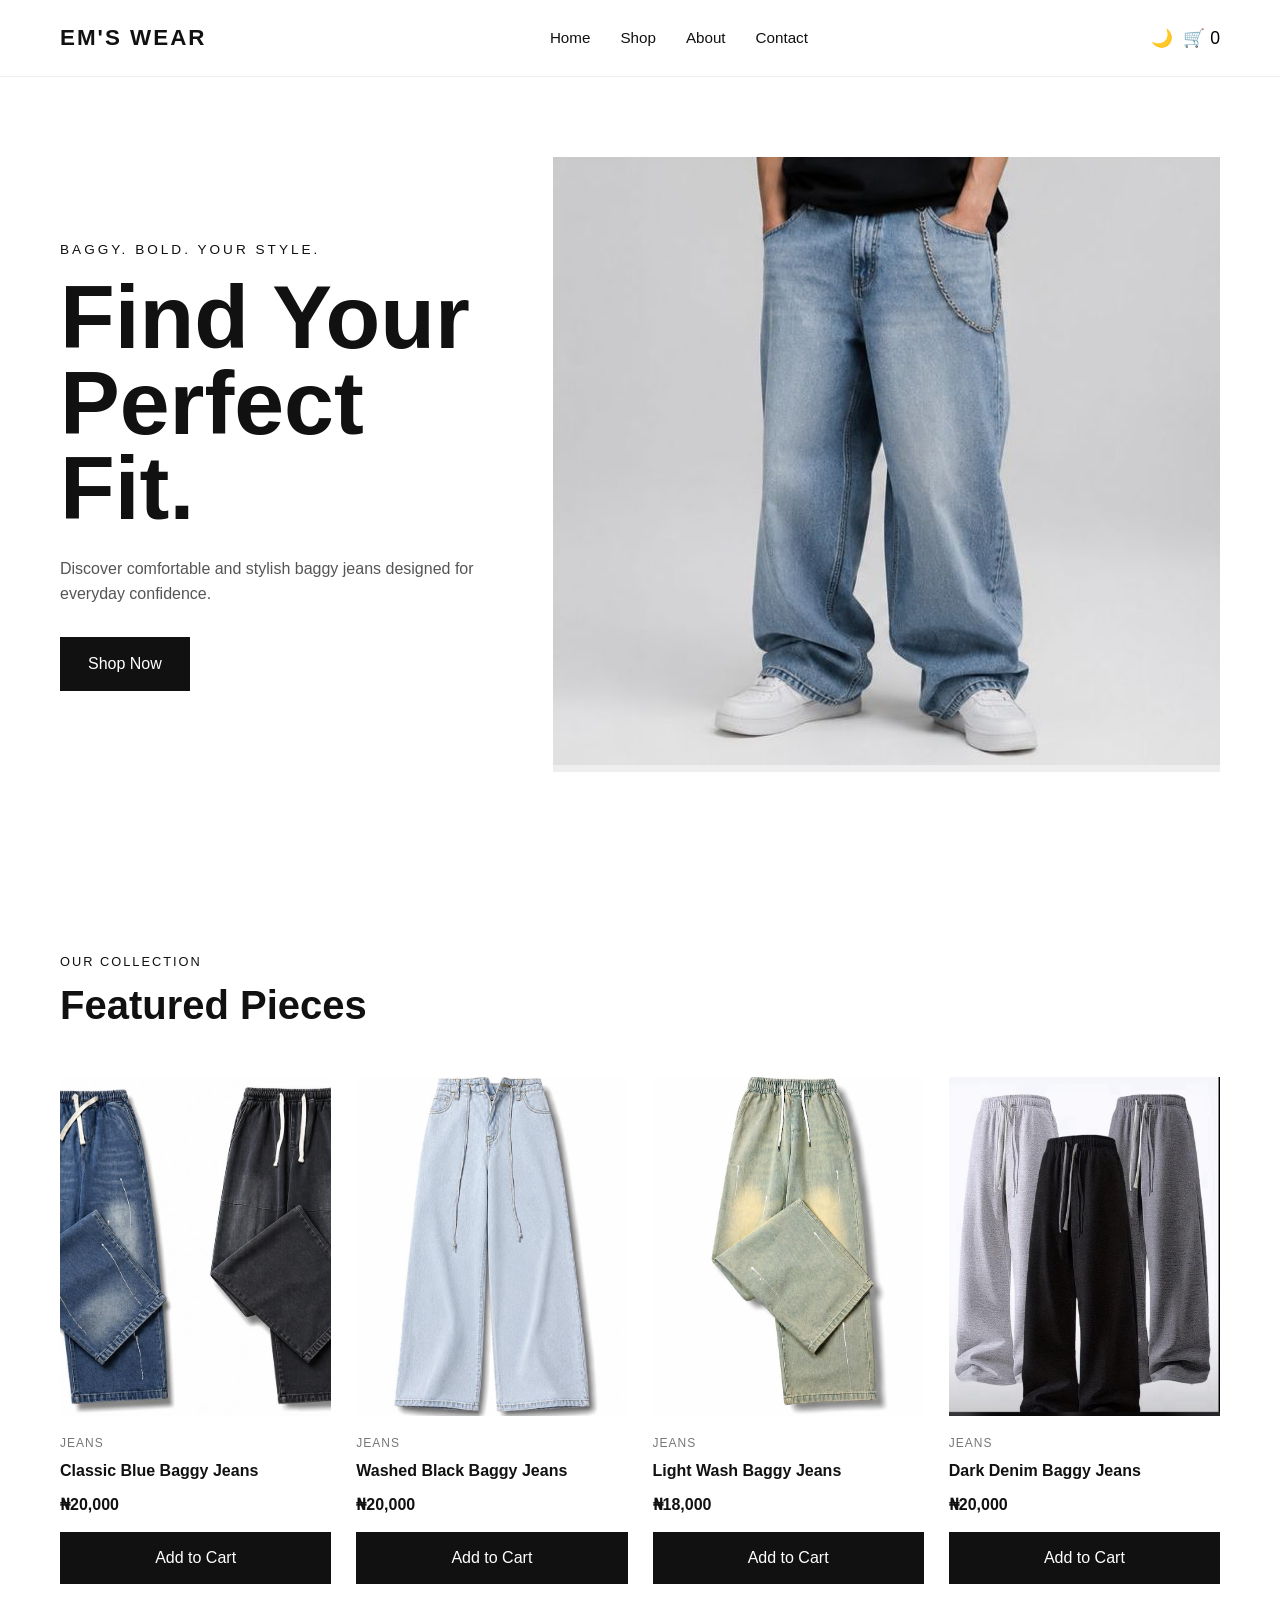
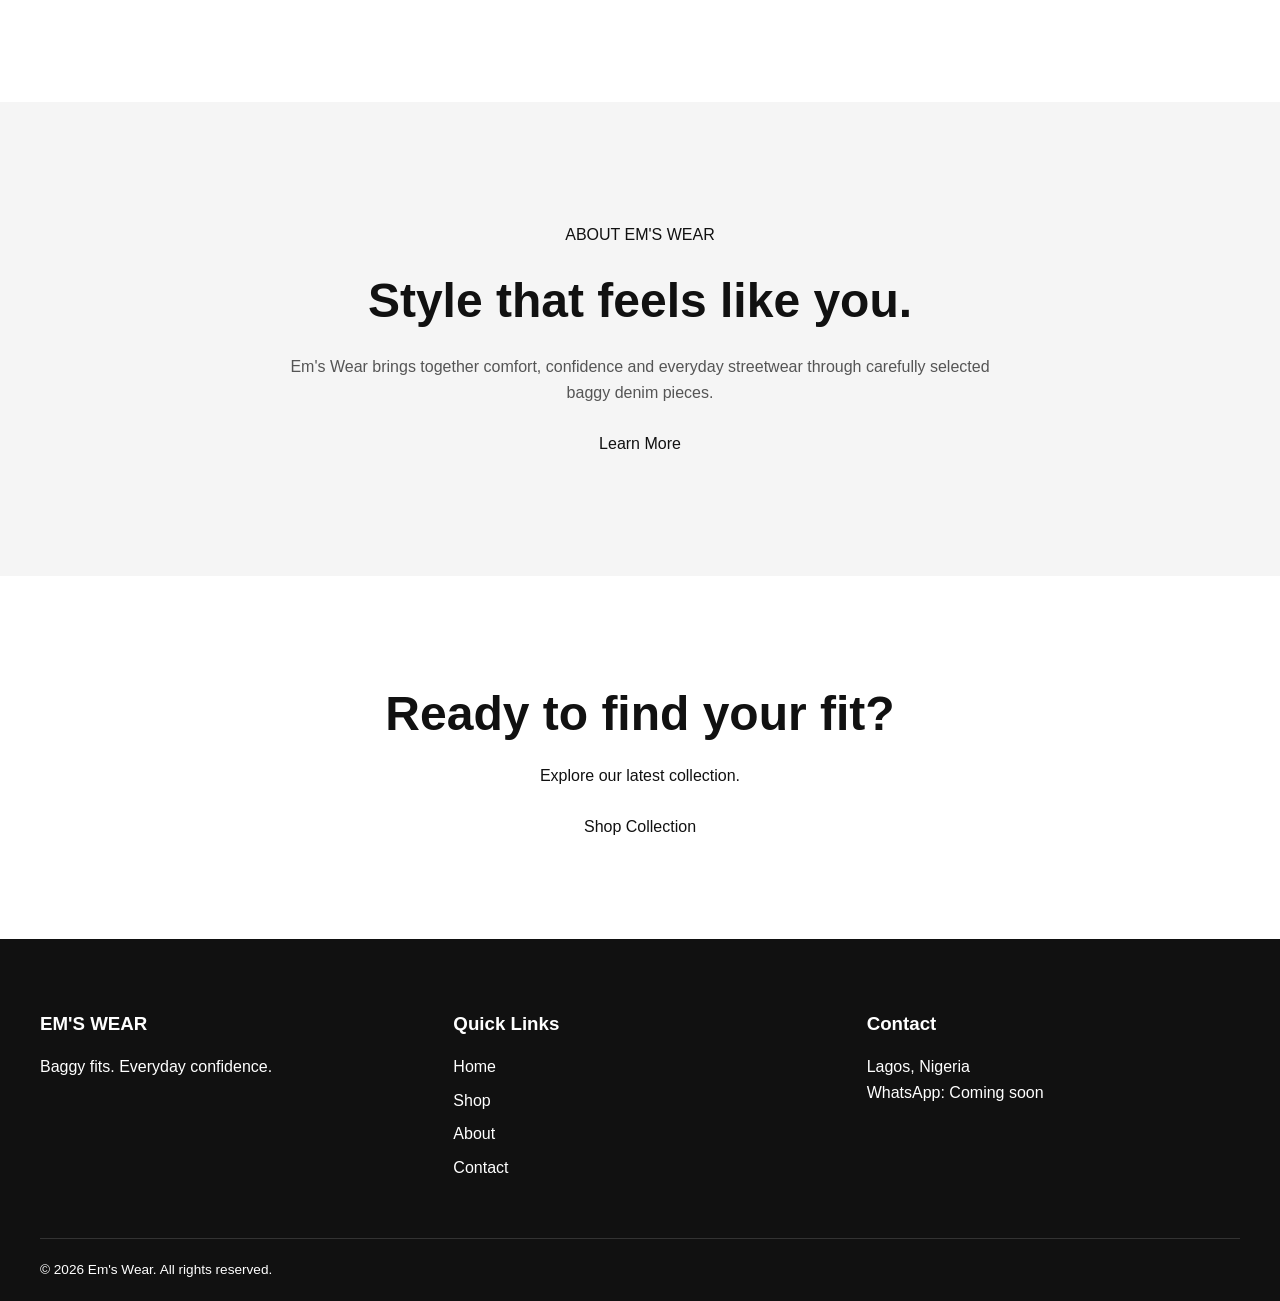
==== index.html @ fbd4ad46 "Build Em's Wear homepage and product catalogue" ====
<!DOCTYPE html>
<html lang="en">
<head>
    <meta charset="UTF-8">
    <meta name="viewport" content="width=device-width, initial-scale=1.0">

    <title>Em's Wear | Baggy Denim</title>

    <link rel="stylesheet" href="css/style.css">
</head>

<body>

    <!-- Header -->
    <header class="header">
        <nav class="navbar">

            <a href="index.html" class="logo">EM'S WEAR</a>

            <ul class="nav-links">
                <li><a href="index.html">Home</a></li>
                <li><a href="pages/shop.html">Shop</a></li>
                <li><a href="pages/about.html">About</a></li>
                <li><a href="pages/contact.html">Contact</a></li>
            </ul>

            <div class="nav-actions">
                <button id="theme-toggle" aria-label="Toggle dark mode">
                    🌙
                </button>

                <button id="cart-button" aria-label="Open shopping cart">
                    🛒 <span id="cart-count">0</span>
                </button>
            </div>

        </nav>
    </header>


    <!-- Hero Section -->
    <main>

        <section class="hero">

            <div class="hero-content">

                <p class="hero-subtitle">BAGGY. BOLD. YOUR STYLE.</p>

                <h1>Find Your Perfect Fit.</h1>

                <p class="hero-description">
                    Discover comfortable and stylish baggy jeans
                    designed for everyday confidence.
                </p>

                <a href="pages/shop.html" class="hero-button">
                    Shop Now
                </a>

            </div>

            <div class="hero-image">
                <!-- Product image will be added here -->
                 <img src="./images/products/hero-image.jpeg"
            </div>

        </section>


        <!-- Featured Products -->
        <section class="featured-products">

            <div class="section-heading">
                <p>OUR COLLECTION</p>
                <h2>Featured Pieces</h2>
            </div>

            <div id="featured-products-container" class="product-grid">
                <!-- JavaScript will generate products here -->
            </div>

        </section>


        <!-- About Brand -->
        <section class="brand-story">

            <div class="brand-story-content">

                <p>ABOUT EM'S WEAR</p>

                <h2>Style that feels like you.</h2>

                <p>
                    Em's Wear brings together comfort, confidence and
                    everyday streetwear through carefully selected
                    baggy denim pieces.
                </p>

                <a href="pages/about.html">Learn More</a>

            </div>

        </section>


        <!-- Call To Action -->
        <section class="cta">

            <h2>Ready to find your fit?</h2>

            <p>Explore our latest collection.</p>

            <a href="pages/shop.html">Shop Collection</a>

        </section>

    </main>


    <!-- Footer -->
    <footer class="footer">

        <div class="footer-content">

            <div>
                <h3>EM'S WEAR</h3>
                <p>Baggy fits. Everyday confidence.</p>
            </div>

            <div>
                <h3>Quick Links</h3>
                <a href="index.html">Home</a>
                <a href="pages/shop.html">Shop</a>
                <a href="pages/about.html">About</a>
                <a href="pages/contact.html">Contact</a>
            </div>

            <div>
                <h3>Contact</h3>
                <p>Lagos, Nigeria</p>
                <p>WhatsApp: Coming soon</p>
            </div>

        </div>

        <p class="copyright">
            © 2026 Em's Wear. All rights reserved.
        </p>

    </footer>


    <script src="js/products.js"></script>
    <script src="js/main.js"></script>

</body>
</html>
---- css/style.css ----
/* =========================
   RESET
========================= */

* {
    margin: 0;
    padding: 0;
    box-sizing: border-box;
}

html {
    scroll-behavior: smooth;
}

body {
    font-family: Arial, sans-serif;
    line-height: 1.6;
    background: #ffffff;
    color: #111111;
}

a {
    text-decoration: none;
    color: inherit;
}

button {
    font: inherit;
    cursor: pointer;
}


/* =========================
   HEADER
========================= */

.header {
    width: 100%;
    border-bottom: 1px solid #eeeeee;
}

.navbar {
    max-width: 1200px;
    margin: auto;
    padding: 20px;
    
    display: flex;
    align-items: center;
    justify-content: space-between;
}

.logo {
    font-size: 1.4rem;
    font-weight: 800;
    letter-spacing: 2px;
}

.nav-links {
    display: flex;
    gap: 30px;
    list-style: none;
}

.nav-links a {
    font-size: 0.95rem;
    transition: 0.3s;
}

.nav-links a:hover {
    opacity: 0.6;
}

.nav-actions {
    display: flex;
    gap: 10px;
}

.nav-actions button {
    border: none;
    background: transparent;
    font-size: 1.1rem;
}


/* =========================
   HERO
========================= */

.hero {
    max-width: 1200px;
    min-height: 650px;
    margin: auto;
    padding: 80px 20px;

    display: grid;
    grid-template-columns: 1fr 1fr;
    align-items: center;
    gap: 50px;
}

.hero-content {
    max-width: 550px;
}

.hero-subtitle {
    font-size: 0.85rem;
    letter-spacing: 3px;
    margin-bottom: 15px;
}

.hero h1 {
    font-size: clamp(3rem, 7vw, 6rem);
    line-height: 0.95;
    margin-bottom: 25px;
}

.hero-description {
    max-width: 450px;
    margin-bottom: 30px;
    color: #555555;
}

.hero-button {
    display: inline-block;
    padding: 14px 28px;
    background: #111111;
    color: white;
    transition: 0.3s;
}

.hero-button:hover {
    transform: translateY(-2px);
}

.hero-image {
    min-height: 500px;
    background: #eeeeee;
}


/* =========================
   SECTION HEADING
========================= */

.featured-products {
    max-width: 1200px;
    margin: auto;
    padding: 100px 20px;
}

.section-heading {
    margin-bottom: 40px;
}

.section-heading p {
    font-size: 0.8rem;
    letter-spacing: 2px;
}

.section-heading h2 {
    font-size: 2.5rem;
}


/* =========================
   PRODUCT GRID
========================= */

.product-grid {
    display: grid;
    grid-template-columns: repeat(4, 1fr);
    gap: 25px;
}


/* =========================
   BRAND STORY
========================= */

.brand-story {
    background: #f5f5f5;
    padding: 120px 20px;
}

.brand-story-content {
    max-width: 700px;
    margin: auto;
    text-align: center;
}

.brand-story-content h2 {
    font-size: 3rem;
    margin: 15px 0;
}

.brand-story-content > p:nth-of-type(2) {
    color: #555555;
    margin-bottom: 25px;
}


/* =========================
   CTA
========================= */

.cta {
    padding: 100px 20px;
    text-align: center;
}

.cta h2 {
    font-size: 3rem;
    margin-bottom: 10px;
}

.cta p {
    margin-bottom: 25px;
}


/* =========================
   FOOTER
========================= */

.footer {
    background: #111111;
    color: white;
    padding: 70px 20px 20px;
}

.footer-content {
    max-width: 1200px;
    margin: auto;

    display: grid;
    grid-template-columns: repeat(3, 1fr);
    gap: 40px;
}

.footer-content h3 {
    margin-bottom: 15px;
}

.footer-content a {
    display: block;
    margin-bottom: 8px;
}

.copyright {
    max-width: 1200px;
    margin: 50px auto 0;
    padding-top: 20px;
    border-top: 1px solid #333333;
    font-size: 0.85rem;
}


/* =========================
   PRODUCT CARD
========================= */

.product-card {
    overflow: hidden;
    background: #ffffff;
    transition: transform 0.3s ease;
}

.product-card:hover {
    transform: translateY(-5px);
}

.product-image {
    width: 100%;
    aspect-ratio: 4 / 5;
    overflow: hidden;
    background: #eeeeee;
}

.product-image img {
    width: 100%;
    height: 100%;
    object-fit: cover;
    display: block;
    transition: transform 0.4s ease;
}

.product-card:hover .product-image img {
    transform: scale(1.05);
}

.product-info {
    padding: 18px 0;
}

.product-category {
    font-size: 0.75rem;
    text-transform: uppercase;
    letter-spacing: 1px;
    color: #777777;
    margin-bottom: 5px;
}

.product-info h3 {
    font-size: 1rem;
    margin-bottom: 8px;
}

.product-price {
    font-weight: 700;
    margin-bottom: 15px;
}

.add-to-cart {
    width: 100%;
    border: 1px solid #111111;
    background: #111111;
    color: #ffffff;
    padding: 12px;
    transition: 0.3s ease;
}

.add-to-cart:hover {
    background: #ffffff;
    color: #111111;
}


/* =========================
   MOBILE
========================= */
@media (max-width: 1000px) {

    .product-grid {
        grid-template-columns: repeat(3, 1fr);
    }

}

@media (max-width: 768px) {

    .nav-links {
        display: none;
    }

    .hero {
        grid-template-columns: 1fr;
        min-height: auto;
        padding: 60px 20px;
    }

    .hero-image {
        min-height: 400px;
    }

    .product-grid {
        grid-template-columns: repeat(2, 1fr);
    }

    .footer-content {
        grid-template-columns: 1fr;
    }

}
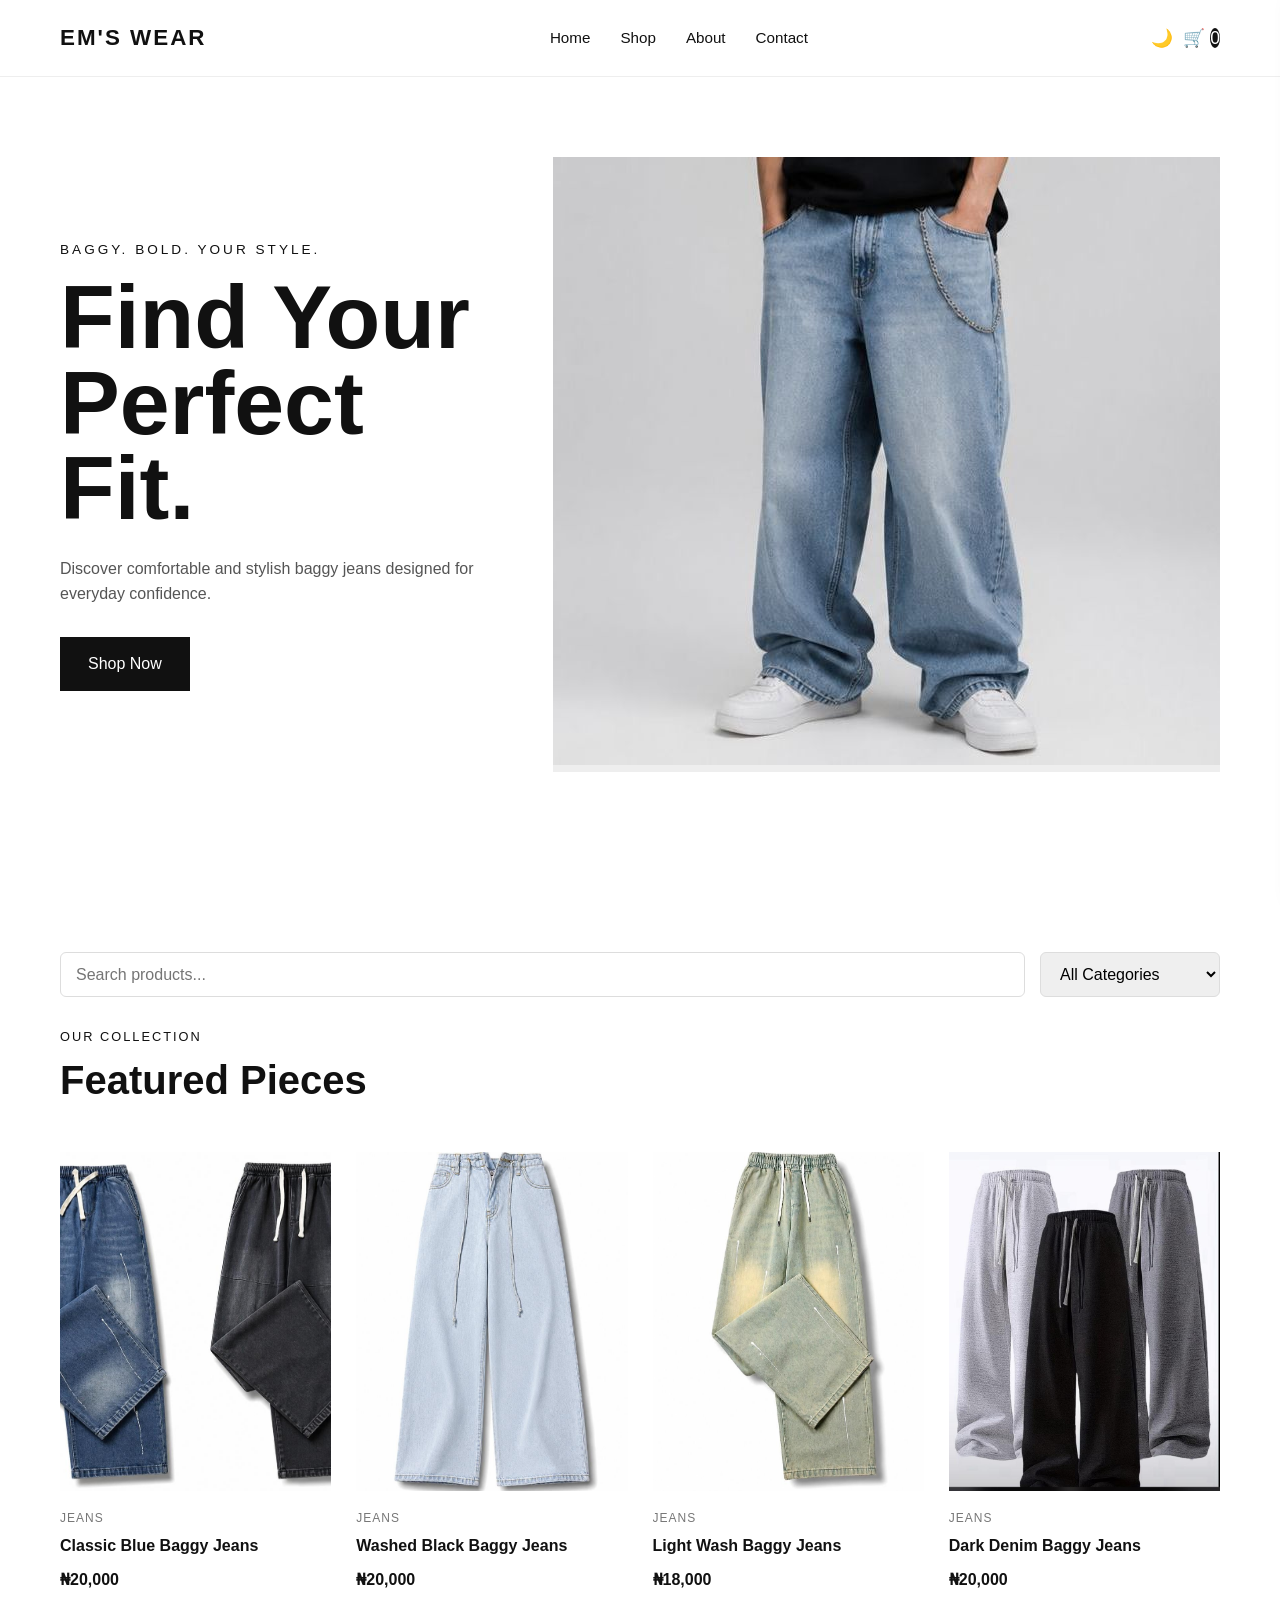
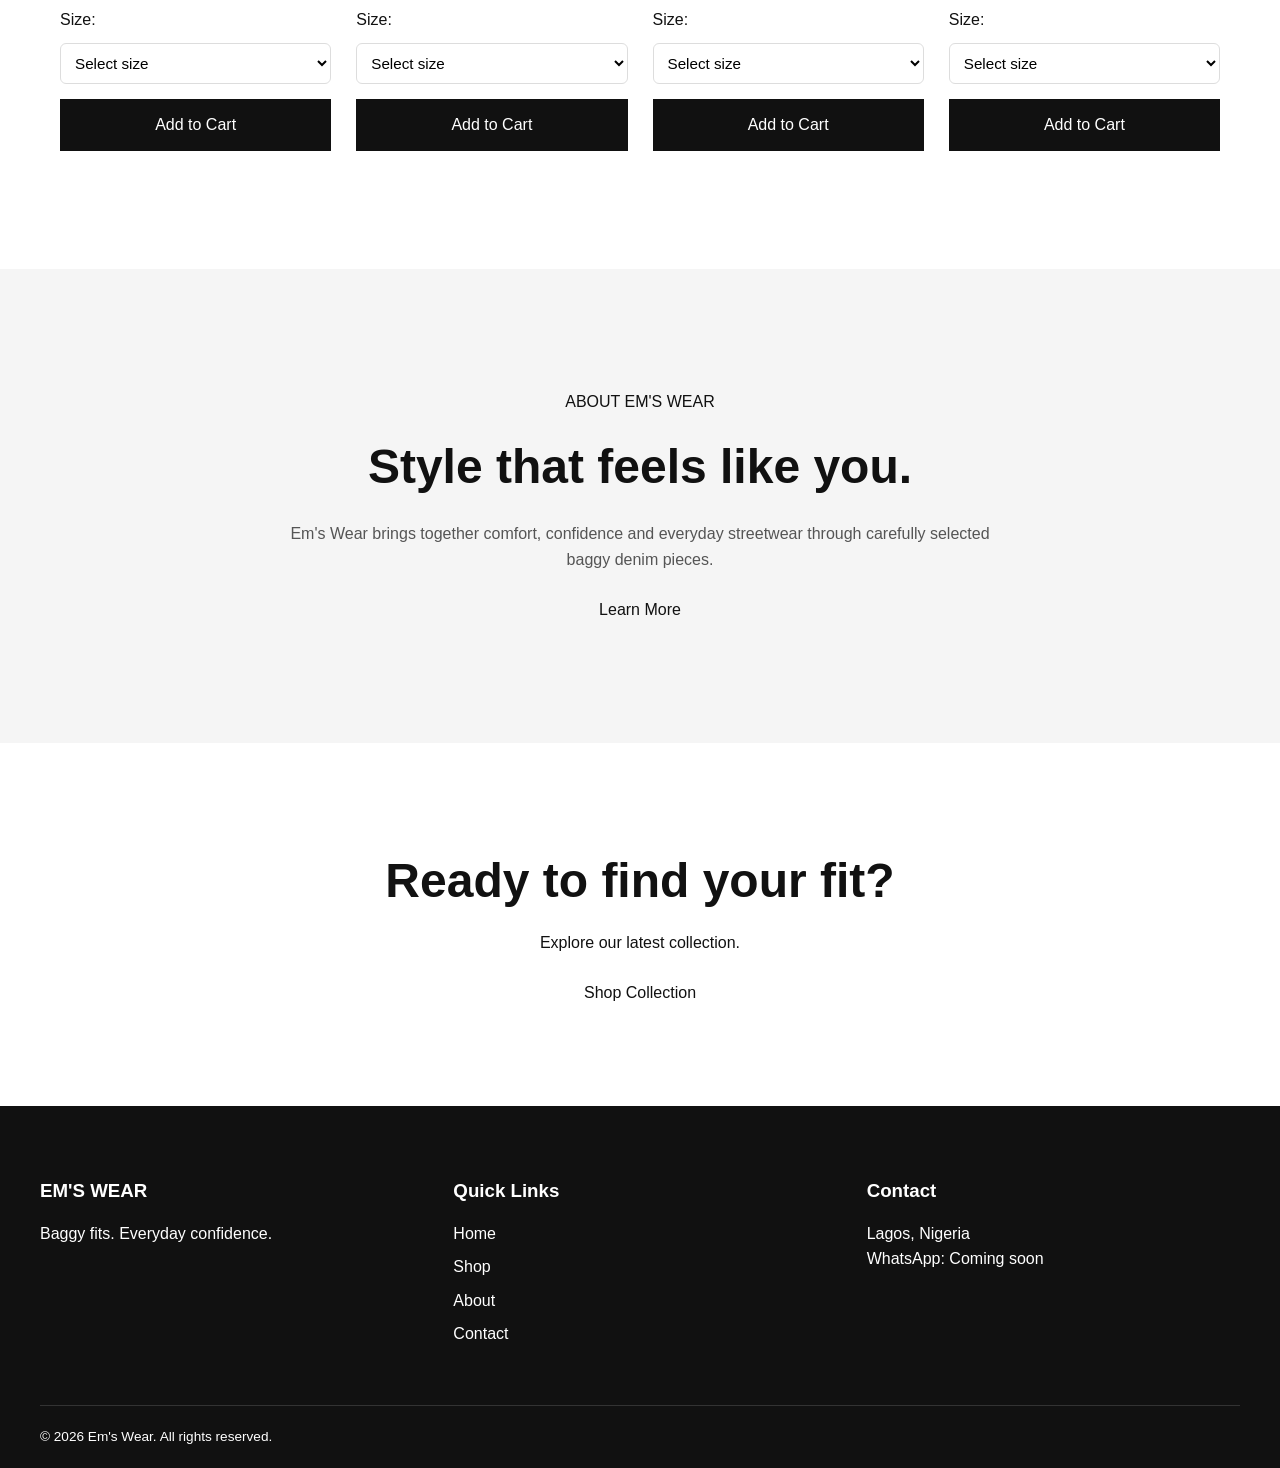
==== commit c39073c5: "Add shop page and product catalogue" ====
--- a/index.html
+++ b/index.html
@@ -24,6 +24,14 @@
                 <li><a href="pages/contact.html">Contact</a></li>
             </ul>
 
+
+
+            <button id="menu-toggle" class="menu-toggle">
+                ☰
+            </button>
+
+
+            
             <div class="nav-actions">
                 <button id="theme-toggle" aria-label="Toggle dark mode">
                     🌙
@@ -70,6 +78,28 @@
 
         <!-- Featured Products -->
         <section class="featured-products">
+
+          <div class="product-controls">
+
+            <input
+              type="text"
+              id="search-input"
+              placeholder="Search products..."
+            >
+
+            <select id="category-filter">
+
+             <option value="all">
+               All Categories
+             </option>
+
+             <option value="Jeans">
+               Jeans
+             </option>
+
+            </select>
+
+          </div>
 
             <div class="section-heading">
                 <p>OUR COLLECTION</p>
@@ -151,6 +181,36 @@
 
     </footer>
 
+    <!-- Shopping Cart -->
+<aside id="cart-panel" class="cart-panel">
+
+    <div class="cart-header">
+        <h2>Your Cart</h2>
+
+        <button id="close-cart" aria-label="Close cart">
+            ✕
+        </button>
+    </div>
+
+    <div id="cart-items" class="cart-items">
+        <p class="empty-cart">Your cart is empty.</p>
+    </div>
+
+    <div class="cart-footer">
+
+        <div class="cart-total">
+            <span>Total:</span>
+            <strong id="cart-total">₦0</strong>
+        </div>
+
+        <button id="checkout-button" class="checkout-button">
+            Checkout
+        </button>
+
+    </div>
+
+</aside>
+
 
     <script src="js/products.js"></script>
     <script src="js/main.js"></script>
--- a/css/style.css
+++ b/css/style.css
@@ -43,10 +43,10 @@
     max-width: 1200px;
     margin: auto;
     padding: 20px;
-    
     display: flex;
     align-items: center;
     justify-content: space-between;
+    position: relative;
 }
 
 .logo {
@@ -326,6 +326,227 @@
 
 
 /* =========================
+   SHOPPING CART
+========================= */
+
+
+.cart-item {
+    display: flex;
+    justify-content: space-between;
+    gap: 15px;
+
+    padding: 15px 0;
+
+    border-bottom: 1px solid #eeeeee;
+}
+
+.cart-item h3 {
+    font-size: 0.95rem;
+    margin-bottom: 5px;
+}
+
+.cart-item p {
+    font-weight: 600;
+}
+
+.cart-panel {
+    position: fixed;
+    top: 0;
+    right: -420px;
+
+    width: 400px;
+    max-width: 90%;
+
+    height: 100vh;
+
+    background: #ffffff;
+
+    z-index: 1000;
+
+    padding: 25px;
+
+    display: flex;
+    flex-direction: column;
+
+    box-shadow: -5px 0 20px rgba(0, 0, 0, 0.15);
+
+    transition: right 0.3s ease;
+}
+
+.cart-panel.active {
+    right: 0;
+}
+
+.cart-header {
+    display: flex;
+    align-items: center;
+    justify-content: space-between;
+
+    padding-bottom: 20px;
+
+    border-bottom: 1px solid #eeeeee;
+}
+
+.cart-header h2 {
+    font-size: 1.5rem;
+}
+
+.cart-header button {
+    border: none;
+    background: transparent;
+    font-size: 1.3rem;
+}
+
+.cart-items {
+    flex: 1;
+    overflow-y: auto;
+    padding: 20px 0;
+}
+
+.empty-cart {
+    text-align: center;
+    color: #777777;
+    margin-top: 50px;
+}
+
+.cart-footer {
+    border-top: 1px solid #eeeeee;
+    padding-top: 20px;
+}
+
+.cart-total {
+    display: flex;
+    justify-content: space-between;
+    margin-bottom: 15px;
+    font-size: 1.1rem;
+}
+
+.checkout-button {
+    width: 100%;
+    padding: 14px;
+
+    border: none;
+
+    background: #111111;
+    color: #ffffff;
+
+    cursor: pointer;
+}
+
+/* ==============================
+   PRODUCT CONTROLS
+============================== */
+
+.product-controls {
+    display: flex;
+    gap: 15px;
+    margin-bottom: 30px;
+}
+
+.product-controls input,
+.product-controls select {
+    padding: 12px 15px;
+    border: 1px solid #ddd;
+    border-radius: 6px;
+    font-size: 1rem;
+}
+
+.product-controls input {
+    flex: 1;
+}
+
+.product-controls select {
+    min-width: 180px;
+}
+
+/* ==============================
+   SIZE SELECT
+============================== */
+
+.size-select {
+    width: 100%;
+    padding: 10px;
+    margin: 10px 0 15px;
+    border: 1px solid #ddd;
+    border-radius: 6px;
+    background: white;
+    font-size: 0.95rem;
+}
+
+.cart-item-subtotal {
+    font-weight: 600;
+    margin-top: 5px;
+}
+
+.cart-item-subtotal {
+    font-weight: 600;
+    margin-top: 5px;
+}
+
+/* ==============================
+   DARK MODE
+============================== */
+
+body.dark-mode {
+    background: #111;
+    color: #f5f5f5;
+}
+
+body.dark-mode .navbar {
+    background: #111;
+}
+
+body.dark-mode .product-card {
+    background: #1c1c1c;
+    color: #f5f5f5;
+}
+
+body.dark-mode .brand-story {
+    background: #1c1c1c;
+}
+
+body.dark-mode .cart-panel {
+    background: #181818;
+    color: #f5f5f5;
+}
+
+body.dark-mode .cart-item {
+    border-bottom-color: #333;
+}
+
+body.dark-mode .product-controls input,
+body.dark-mode .product-controls select,
+body.dark-mode .size-select {
+    background: #222;
+    color: #fff;
+    border-color: #444;
+}
+
+body.dark-mode .footer {
+    background: #000;
+}
+
+body.dark-mode #cart-count {
+    color: #111;
+    background: #fff;
+    border-radius: 50%;
+}
+
+#cart-count {
+    background: #111;
+    color: #fff;
+    border-radius: 50%;
+}
+
+.menu-toggle {
+    display: none;
+    border: none;
+    background: none;
+    font-size: 1.8rem;
+    cursor: pointer;
+    }
+
+/* =========================
    MOBILE
 ========================= */
 @media (max-width: 1000px) {
@@ -338,8 +559,28 @@
 
 @media (max-width: 768px) {
 
+    .menu-toggle {
+      display: block;
+   }
+
     .nav-links {
-        display: none;
+    display: none;
+    position: absolute;
+    top: 100%;
+    left: 0;
+    width: 100%;
+
+    flex-direction: column;
+
+    padding: 20px;
+
+    background: inherit;
+
+    gap: 20px;
+   }
+
+   .nav-links.active {
+    display: flex;
     }
 
     .hero {
@@ -360,4 +601,28 @@
         grid-template-columns: 1fr;
     }
 
-}+    .menu-toggle {
+    display: block;
+    border: none;
+    background: none;
+    font-size: 1.8rem;
+    cursor: pointer;
+    }
+
+    .product-controls {
+        flex-direction: column;
+    }
+
+    .product-controls select {
+        width: 100%;
+    }
+
+}
+
+
+
+
+
+
+
+
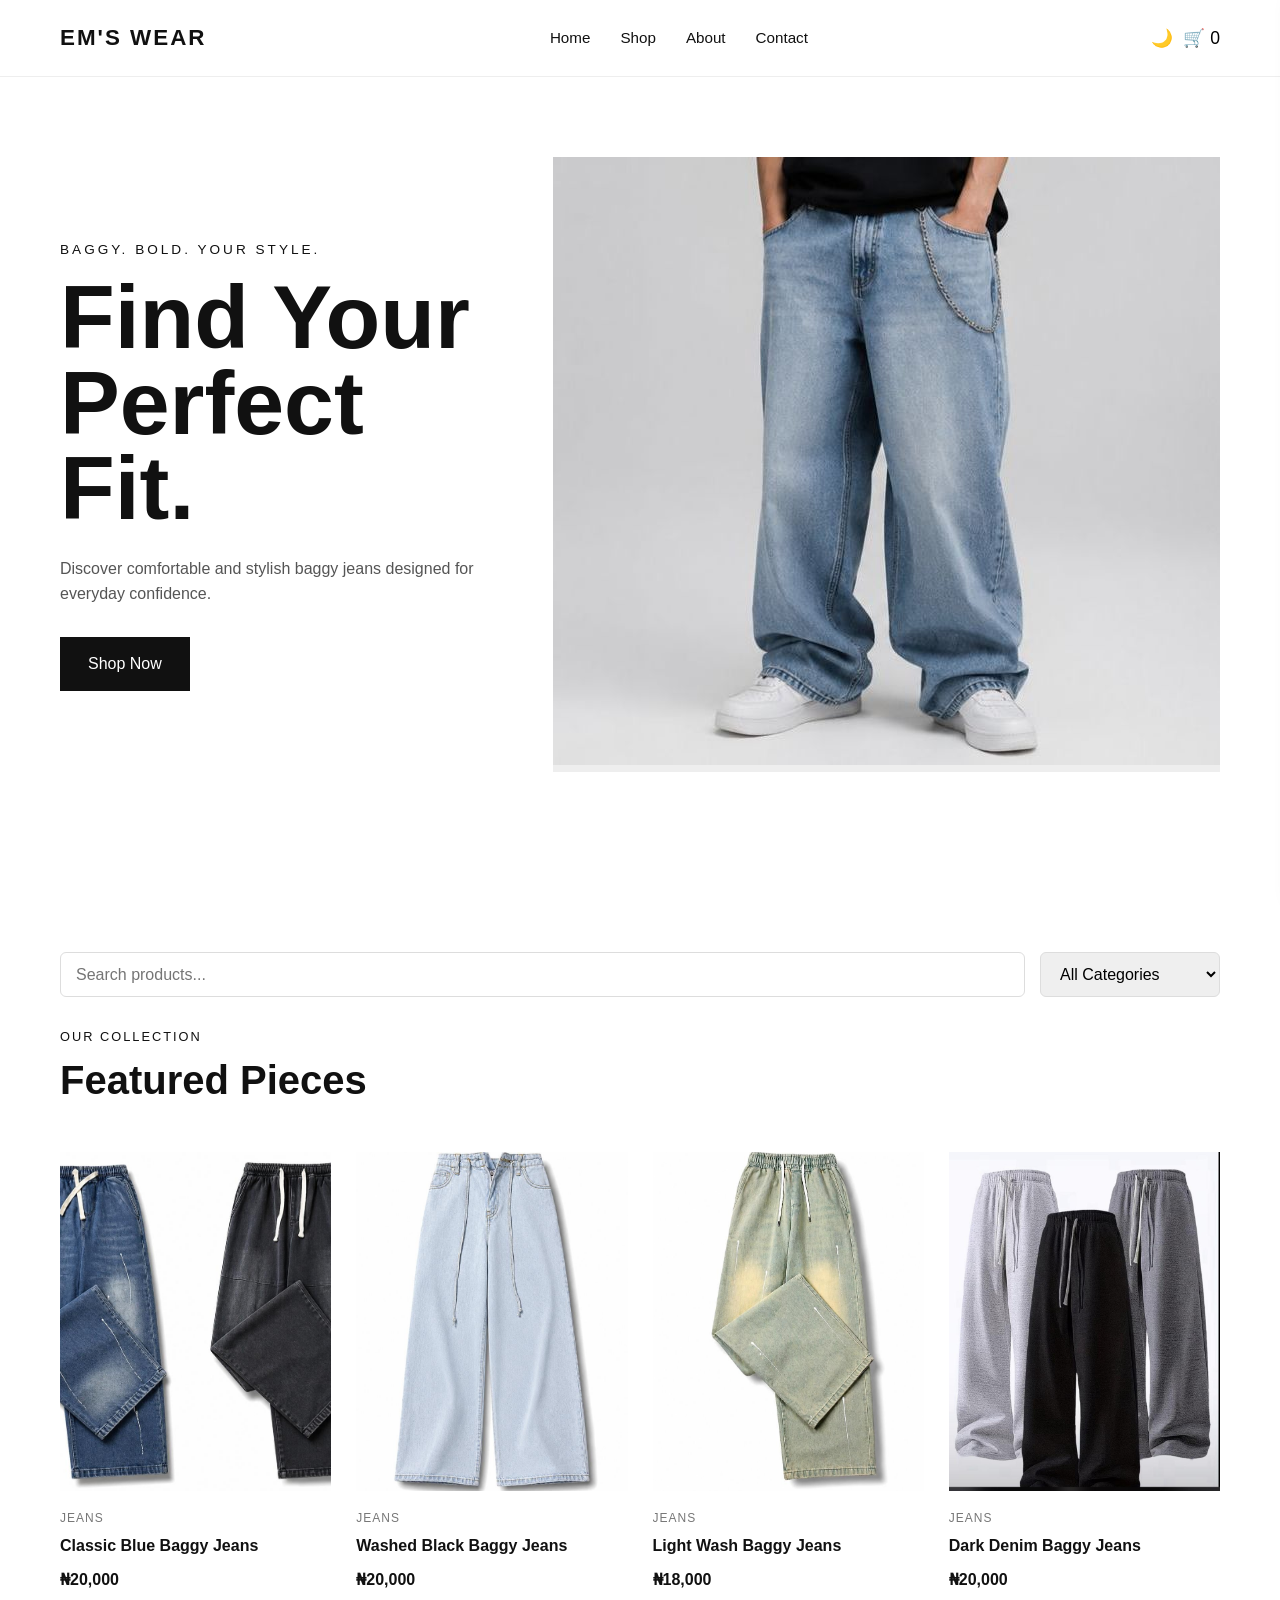
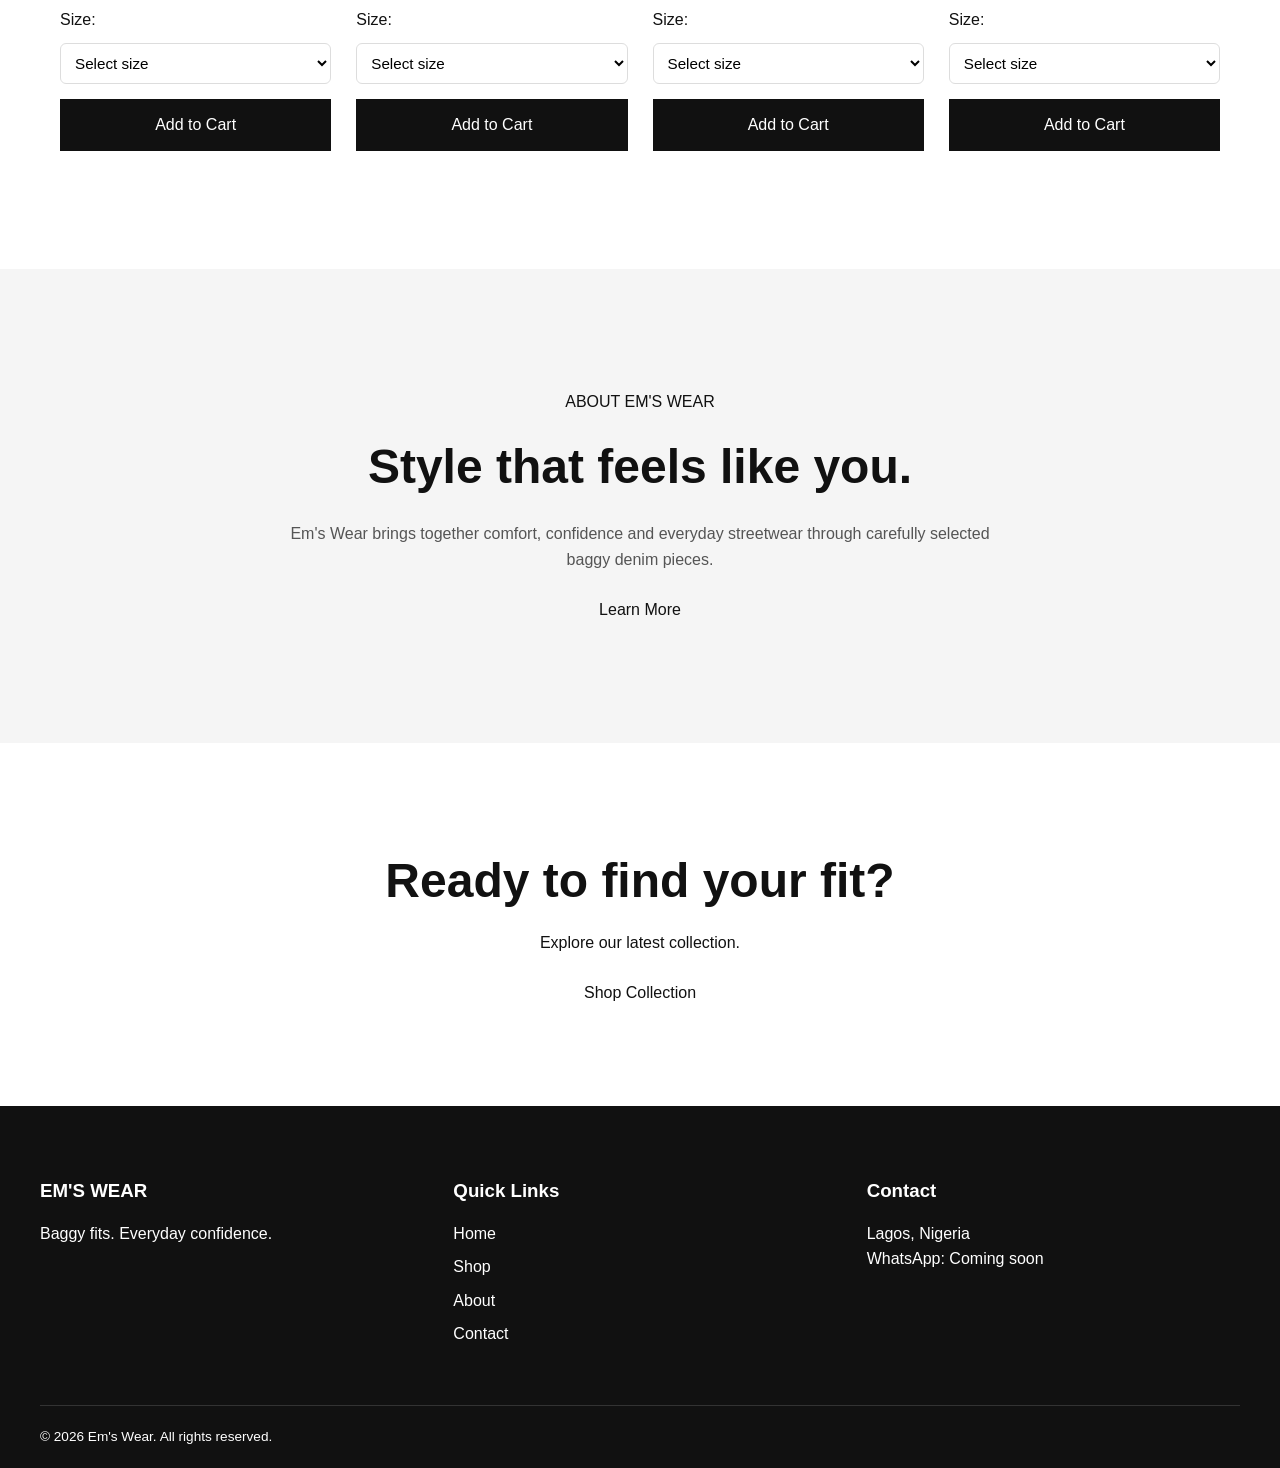
==== commit e4d9edbd: "Upgrade project README" ====
--- a/index.html
+++ b/index.html
@@ -5,6 +5,11 @@
     <meta name="viewport" content="width=device-width, initial-scale=1.0">
 
     <title>Em's Wear | Baggy Denim</title>
+
+    <meta
+    name="description"
+    content="Em's Wear offers stylish and comfortable baggy jeans designed for everyday confidence."
+    >
 
     <link rel="stylesheet" href="css/style.css">
 </head>
@@ -25,16 +30,22 @@
             </ul>
 
 
-
-            <button id="menu-toggle" class="menu-toggle">
-                ☰
+           <button
+             id="menu-toggle"
+             class="menu-toggle"
+             aria-label="Open navigation menu"
+            >
+             ☰
             </button>
 
 
             
             <div class="nav-actions">
-                <button id="theme-toggle" aria-label="Toggle dark mode">
-                    🌙
+                <button
+                  id="theme-toggle"
+                  aria-label="Toggle dark mode"
+                >
+                  🌙
                 </button>
 
                 <button id="cart-button" aria-label="Open shopping cart">
@@ -69,7 +80,6 @@
             </div>
 
             <div class="hero-image">
-                <!-- Product image will be added here -->
                  <img src="./images/products/hero-image.jpeg"
             </div>
 
--- a/css/style.css
+++ b/css/style.css
@@ -496,6 +496,10 @@
     background: #111;
 }
 
+body.dark-mode .menu-toggle{
+    color: white;
+}
+
 body.dark-mode .product-card {
     background: #1c1c1c;
     color: #f5f5f5;
@@ -527,15 +531,23 @@
 }
 
 body.dark-mode #cart-count {
+    color: #5f5a5a;
+    /* background: #fff; */
+}
+
+body.dark-mode .hero-button {
+    background: white;
     color: #111;
-    background: #fff;
-    border-radius: 50%;
-}
+}
+
+body.dark-mode #close-cart {
+    color: white;
+}
+
 
 #cart-count {
-    background: #111;
-    color: #fff;
-    border-radius: 50%;
+    /* background: #111; */
+    color: #000000;
 }
 
 .menu-toggle {
@@ -617,12 +629,507 @@
         width: 100%;
     }
 
-}
-
-
-
-
-
-
-
-
+    @media (max-width: 768px) {
+
+    .nav-links a {
+        display: inline-block;
+        width: fit-content;
+    }
+
+}
+
+}
+
+
+/* ================================
+   ABOUT PAGE
+================================ */
+
+/* About Hero */
+.about-hero {
+    min-height: 60vh;
+    display: flex;
+    align-items: center;
+    justify-content: center;
+    text-align: center;
+    padding: 80px 20px;
+    background: #f5f5f5;
+}
+
+.about-hero-content {
+    max-width: 800px;
+}
+
+.section-label {
+    font-size: 0.85rem;
+    font-weight: 700;
+    letter-spacing: 2px;
+    margin-bottom: 15px;
+}
+
+.about-hero h1 {
+    font-size: 3.5rem;
+    line-height: 1.1;
+    margin-bottom: 25px;
+}
+
+.about-hero p {
+    font-size: 1.1rem;
+    line-height: 1.7;
+}
+
+
+/* Brand Story */
+.about-story {
+    max-width: 1200px;
+    margin: 0 auto;
+    padding: 100px 20px;
+    display: grid;
+    grid-template-columns: 1fr 1fr;
+    gap: 70px;
+    align-items: center;
+}
+
+.about-story-image img {
+    width: 100%;
+    height: 550px;
+    object-fit: cover;
+    border-radius: 10px;
+}
+
+.about-story-content h2 {
+    font-size: 2.5rem;
+    margin-bottom: 25px;
+}
+
+.about-story-content p {
+    line-height: 1.8;
+    margin-bottom: 20px;
+}
+
+.primary-button {
+    display: inline-block;
+    margin-top: 15px;
+    padding: 14px 25px;
+    background: #111;
+    color: white;
+    border-radius: 6px;
+    text-decoration: none;
+    font-weight: 600;
+}
+
+
+/* Brand Values */
+.brand-values {
+    padding: 100px 20px;
+    background: #f5f5f5;
+}
+
+.brand-values .section-heading {
+    text-align: center;
+    margin-bottom: 50px;
+}
+
+.values-grid {
+    max-width: 1100px;
+    margin: 0 auto;
+    display: grid;
+    grid-template-columns: repeat(3, 1fr);
+    gap: 25px;
+}
+
+.value-card {
+    background: white;
+    padding: 40px 30px;
+    text-align: center;
+    border-radius: 10px;
+}
+
+.value-icon {
+    font-size: 2rem;
+    margin-bottom: 20px;
+}
+
+.value-card h3 {
+    margin-bottom: 15px;
+}
+
+.value-card p {
+    line-height: 1.7;
+}
+
+
+/* About CTA */
+.about-cta {
+    padding: 100px 20px;
+    text-align: center;
+}
+
+.about-cta p {
+    font-size: 0.85rem;
+    font-weight: 700;
+    letter-spacing: 2px;
+}
+
+.about-cta h2 {
+    font-size: 2.5rem;
+    margin: 15px auto 30px;
+    max-width: 700px;
+}
+
+
+/* About Page Dark Mode */
+body.dark-mode .about-hero {
+    background: #1c1c1c;
+}
+
+body.dark-mode .brand-values {
+    background: #111;
+}
+
+body.dark-mode .value-card {
+    background: #1c1c1c;
+}
+
+body.dark-mode .primary-button {
+    background: white;
+    color: #111;
+}
+
+
+/* About Page Mobile */
+@media (max-width: 768px) {
+
+    .about-hero {
+        min-height: 50vh;
+        padding: 60px 20px;
+    }
+
+    .about-hero h1 {
+        font-size: 2.4rem;
+    }
+
+    .about-story {
+        grid-template-columns: 1fr;
+        padding: 70px 20px;
+        gap: 40px;
+    }
+
+    .about-story-image img {
+        height: 400px;
+    }
+
+    .about-story-content h2 {
+        font-size: 2rem;
+    }
+
+    .values-grid {
+        grid-template-columns: 1fr;
+    }
+
+    .brand-values {
+        padding: 70px 20px;
+    }
+
+    .about-cta {
+        padding: 70px 20px;
+    }
+
+    .about-cta h2 {
+        font-size: 2rem;
+    }
+
+}
+
+
+/* ================================
+   CONTACT PAGE
+================================ */
+
+.contact-hero {
+    padding: 90px 20px;
+    text-align: center;
+    background: #f5f5f5;
+}
+
+.contact-hero > div {
+    max-width: 750px;
+    margin: 0 auto;
+}
+
+.contact-hero h1 {
+    font-size: 3rem;
+    margin-bottom: 20px;
+}
+
+.contact-hero p {
+    line-height: 1.7;
+}
+
+
+/* Contact Section */
+
+.contact-section {
+    max-width: 1100px;
+    margin: 0 auto;
+    padding: 100px 20px;
+    display: grid;
+    grid-template-columns: 1fr 1fr;
+    gap: 80px;
+}
+
+
+/* Contact Information */
+
+.contact-info h2 {
+    font-size: 2.5rem;
+    margin-bottom: 20px;
+}
+
+.contact-info > p {
+    line-height: 1.7;
+    margin-bottom: 40px;
+}
+
+.contact-item {
+    margin-bottom: 35px;
+}
+
+.contact-item h3 {
+    margin-bottom: 8px;
+}
+
+.contact-item p {
+    line-height: 1.6;
+    margin-bottom: 8px;
+}
+
+.contact-item a {
+    font-weight: 600;
+}
+
+
+/* Contact Form */
+
+.contact-form-container {
+    background: #f5f5f5;
+    padding: 40px;
+    border-radius: 10px;
+}
+
+.form-group {
+    margin-bottom: 22px;
+}
+
+.form-group label {
+    display: block;
+    margin-bottom: 8px;
+    font-weight: 600;
+}
+
+.form-group input,
+.form-group textarea {
+    width: 100%;
+    padding: 13px 15px;
+    border: 1px solid #ddd;
+    border-radius: 6px;
+    font-family: inherit;
+    font-size: 1rem;
+    box-sizing: border-box;
+}
+
+.form-group textarea {
+    resize: vertical;
+}
+
+.form-group small {
+    display: block;
+    margin-top: 6px;
+    font-size: 0.85rem;
+}
+
+.submit-button {
+    width: 100%;
+    padding: 14px;
+    border: none;
+    border-radius: 6px;
+    background: #111;
+    color: white;
+    font-size: 1rem;
+    font-weight: 600;
+    cursor: pointer;
+}
+
+#form-success {
+    margin-top: 15px;
+    font-weight: 600;
+}
+
+
+/* Contact Dark Mode */
+
+body.dark-mode .contact-hero {
+    background: #1c1c1c;
+}
+
+body.dark-mode .contact-form-container {
+    background: #1c1c1c;
+}
+
+body.dark-mode .form-group input,
+body.dark-mode .form-group textarea {
+    background: #222;
+    color: white;
+    border-color: #444;
+}
+
+body.dark-mode .submit-button {
+    background: white;
+    color: #111;
+}
+
+
+/* Contact Mobile */
+
+@media (max-width: 768px) {
+
+    .contact-hero {
+        padding: 70px 20px;
+    }
+
+    .contact-hero h1 {
+        font-size: 2.3rem;
+    }
+
+    .contact-section {
+        grid-template-columns: 1fr;
+        padding: 70px 20px;
+        gap: 50px;
+    }
+
+    .contact-info h2 {
+        font-size: 2rem;
+    }
+
+    .contact-form-container {
+        padding: 25px;
+    }
+
+}
+
+
+/* ================================
+   FINAL UI POLISH
+================================ */
+
+/* Product Card Hover */
+
+.product-card {
+    transition: transform 0.25s ease, box-shadow 0.25s ease;
+}
+
+.product-card:hover {
+    transform: translateY(-5px);
+    box-shadow: 0 10px 30px rgba(0, 0, 0, 0.08);
+}
+
+
+/* Product Image */
+
+.product-image {
+    overflow: hidden;
+}
+
+.product-image img {
+    transition: transform 0.35s ease;
+}
+
+.product-card:hover .product-image img {
+    transform: scale(1.04);
+}
+
+
+/* Buttons */
+
+.add-to-cart,
+.checkout-button,
+.submit-button,
+.primary-button {
+    transition: transform 0.2s ease, opacity 0.2s ease;
+}
+
+.add-to-cart:hover,
+.checkout-button:hover,
+.submit-button:hover,
+.primary-button:hover {
+    opacity: 0.85;
+    transform: translateY(-2px);
+}
+
+
+/* Navigation Links */
+
+.nav-links a {
+    position: relative;
+}
+
+.nav-links a::after {
+    content: "";
+    position: absolute;
+    left: 0;
+    bottom: -5px;
+    width: 0;
+    height: 2px;
+    background: currentColor;
+    transition: width 0.25s ease;
+}
+
+.nav-links a:hover::after {
+    width: 100%;
+}
+
+
+/* Form Inputs */
+
+.form-group input:focus,
+.form-group textarea:focus,
+.product-controls input:focus,
+.product-controls select:focus,
+.size-select:focus {
+    outline: none;
+    border-color: #111;
+    box-shadow: 0 0 0 2px rgba(17, 17, 17, 0.08);
+}
+
+
+/* Cart */
+
+.cart-item {
+    transition: background 0.2s ease;
+}
+
+.cart-item:hover {
+    background: rgba(0, 0, 0, 0.03);
+}
+
+
+/* Dark Mode */
+
+body.dark-mode .cart-item:hover {
+    background: rgba(255, 255, 255, 0.04);
+}
+
+.no-products {
+    grid-column: 1 / -1;
+    text-align: center;
+    padding: 60px 20px;
+}
+
+.no-products h3 {
+    font-size: 1.5rem;
+    margin-bottom: 10px;
+}
+
+.no-products p {
+    opacity: 0.7;
+}
